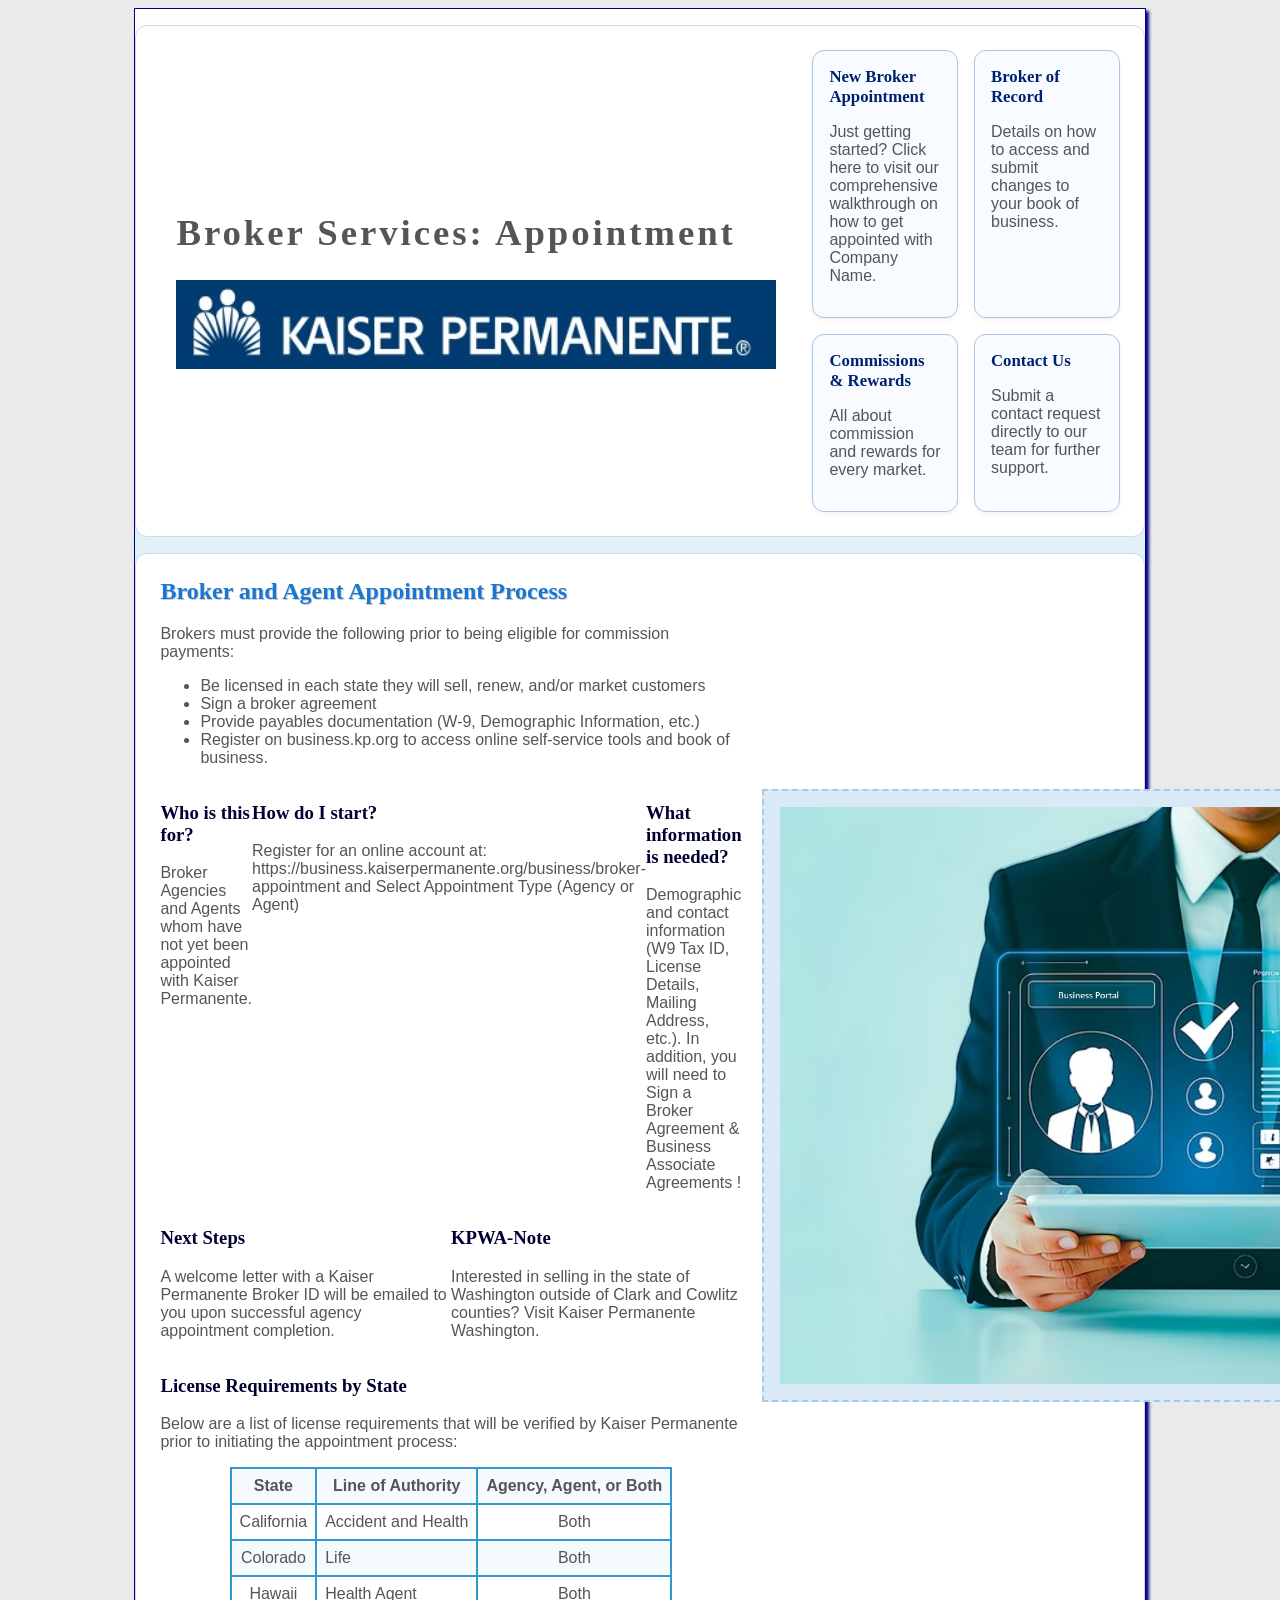
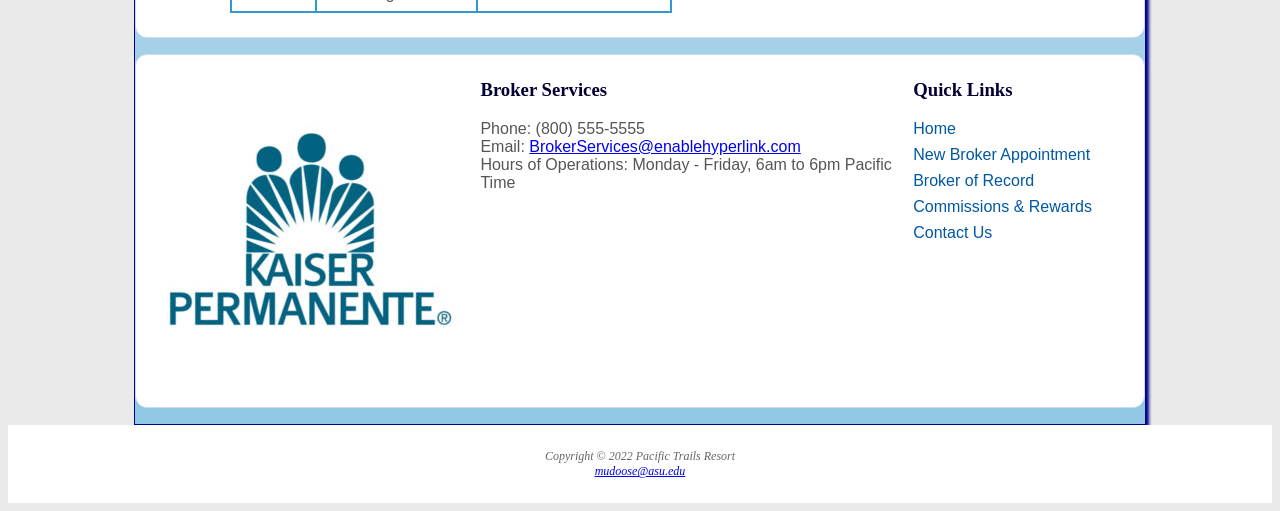
==== appointment.html @ 6fd4b5a9 "Add files via upload" ====
<!DOCTYPE html>
<html lang="en">
    <head>
        <meta charset="UTF-8">
        <meta name="viewport" content="width=device-width, initial-scale=1.0">
        <title>Broker Services:: Appointment</title>
        <link rel="stylesheet" href="kp.css">
    </head>
    <body>
    <div id="wrapper">
        <section class="swimlane swimlane-top">
            <div class="top-left">
                <div class="page-title">
                    <h1>Broker Services: Appointment</h1>
                    <img src="kplogo.jpg" alt="Kaiser Permanente Logo" class="company-logo" width="600px">
                </div>
            </div>
            <div class="top-right">
                <article class="card">
                    <h3><a href="appointment.html">New Broker Appointment</a></h3>
                    <p>Just getting started? Click here to visit our comprehensive walkthrough on how to get appointed with Company Name.</p>
                </article>
                <article class="card">
                    <h3><a href="brokerofrecord.html">Broker of Record</a></h3>
                    <p>Details on how to access and submit changes to your book of business.</p>
                </article>
                <article class="card">
                    <h3><a href="commissions.html">Commissions &amp; Rewards</a></h3>
                    <p>All about commission and rewards for every market.</p>
                </article>
                <article class="card">
                    <h3><a href="contact.html">Contact Us</a></h3>
                    <p>Submit a contact request directly to our team for further support.</p>
                </article>
            </div>
        </section>

        <section class="swimlane swimlane-middle">
            <div class="welcome-block">
                <h2>Broker and Agent Appointment Process</h2>
                <p>Brokers must provide the following prior to being eligible for commission payments:</p>
                <ul>
                    <li>Be licensed in each state they will sell, renew, and/or market customers</li>
                    <li>Sign a broker agreement</li>
                    <li>Provide payables documentation (W-9, Demographic Information, etc.)</li>
                    <li>Register on business.kp.org to access online self-service tools and book of business.</li>
                </ul>
           
            
            <div class="flow">
                <section>
                    <h3>Who is this for?</h3>
                    <p>Broker Agencies and Agents whom have not yet been appointed with Kaiser Permanente. 
</p>
                </section>
                <section>
                    <h3>How do I start?</h3>
                    <p>Register for an online account at: https://business.kaiserpermanente.org/business/broker-appointment and
                        Select Appointment Type (Agency or Agent)
</p>
                </section>
                <section>
                    <h3>What information is needed?</h3>
                    <p>Demographic and contact information (W9 Tax ID, License Details, Mailing Address, etc.). In addition, you will need to 
                        Sign a Broker Agreement & Business Associate Agreements
!</p>
                </section>
                
            </div>

            <div class="flow">
                <section>
                    <h3>Next Steps</h3>
                    <p>A welcome letter with a Kaiser Permanente Broker ID will be emailed to you upon successful agency appointment completion. </p>
                </section>
                <section>
                    <h3>KPWA-Note</h3>
                    <p>Interested in selling in the state of Washington outside of Clark and Cowlitz counties? Visit Kaiser Permanente Washington.
</p>
                </section>
                
            </div>
            
            <h3>
                License Requirements by State
            </h3>
                    <p>Below are a list of license requirements that will be verified by Kaiser Permanente prior to initiating the appointment process:</p>
                    <table>
                        <tr>
                            <th>State</th>
                            <th>Line of Authority</th>
                            <th>Agency, Agent, or Both</th>
                                                       
                        </tr>
                        <tr>
                            <td>California</td>
                            <td class="text">Accident and Health</td>
                            <td>Both</td>

                        </tr>
                        <tr>
                            <td>Colorado</td>
                            <td class="text">Life</td>
                            <td>Both</td>

                        </tr>
                        <tr>
                            <td>Hawaii</td>
                            <td class="text">Health Agent</td>
                            <td>Both</td>

                        </tr>                        
                        </table>
            
            </div>
            <div class="hero-block">
                <a href="https://www.kp.org" target="_blank">
                    <img src="portal.jpg" alt="Business Portal Visual" class="hero-image" width="900px">
                </a>
            </div>
            
            
       














        </section>

        <section class="swimlane swimlane-bottom">
            <div class="bottom-left">
                <img src="kplogo2.jpg" alt="Company Logo" class="footer-logo">
            </div>
            <div class="bottom-center">
                <h3>Broker Services</h3>
                <p>Phone: (800) 555-5555<br>
                Email: <a href="mailto:BrokerServices@enablehyperlink.com">BrokerServices@enablehyperlink.com</a><br>
                Hours of Operations: Monday - Friday, 6am to 6pm Pacific Time</p>
            </div>
            <div class="bottom-right">
                <h3>Quick Links</h3>
                <ul class="quick-links">
                    <li><a href="index.html">Home</a></li>
                    <li><a href="appointment.html">New Broker Appointment</a></li>
                    <li><a href="brokerofrecord.html">Broker of Record</a></li>
                    <li><a href="commissions.html">Commissions &amp; Rewards</a></li>
                    <li><a href="contact.html">Contact Us</a></li>
                </ul>
            </div>
        </section>
    </div>
    </body>
</html>
       
        
        <footer>
            Copyright &copy; 2022 Pacific Trails Resort<br>
            <a href="mailto:mudoose@asu.edu">mudoose@asu.edu</a> </i>
        </footer>
    </div>
    </body>
</html>
---- kp.css ----
* { box-sizing: border-box; }
body{
        background-color: #EAEAEA;
        color: #555555; 
        font-family: Arial, Helvetica, sans-serif;
}
#wrapper{
        background-color: #90C7E3;
        background-image: linear-gradient(to bottom, #FFFFFF, #90C7E3);
}

header{
        background-color: #002171;
        color: #FFFFFF;
        background-position: right;
        background-repeat: no-repeat;
        text-align: left;
}
header a:link {
    text-decoration: none;
    color: #FFFFFF;
}

header a:visited {
    text-decoration: none;
    color: #FFFFFF;
}

header a:hover {
    text-decoration: none;
    color: #90C7E3;
}
nav{
        font-weight: bold;
        padding: 0;
        font-size: 120%;
        text-align:  center;
         background-color: #FFFFFF;
}
nav ul{
        list-style: none;
        margin: 0;
        padding-left: 0;
        font-size: 1.2em;
}
nav li{
        margin-bottom: 0.5em;
        border-bottom: 1px solid darkblue; 
}
nav a{
        text-decoration: none;
}
nav a:link{
        color: #5C7FA3;
}
nav a:visited{
        color: #344873;
}
nav a:hover{
        color: #A52A2A;
}
main{
        padding-left: 30px;
        padding-right: 20px;
        padding-bottom: 20px;
        padding-top: 20px;
        display: block;
        background-color: #FFFFFF;
        overflow: auto;
        
}
h1{ 
         margin-bottom: 0; 
         font-family: Georgia, 'Times New Roman', Times, serif;
         margin-top: 0;
         letter-spacing: 0.25em;
         padding-bottom: 0.5em;
         padding-top: 0.5em;
}
h2{     
        color: #1976D2; 
        text-shadow: 1px 1px #CCCCCC;
        font-family: Georgia, 'Times New Roman', Times, serif;
}
h3{     
        color: #000033; 
        font-family: Georgia, 'Times New Roman', Times, serif;
}
main ul {
    list-style-image: url(marker.gif);
}
dt{      
        color: #002171; 
}

footer{ 
        color: #666666; 
        font-size: 75%;
        font-style: italic;
        text-align: center;
        font-family: Georgia, 'Times New Roman', Times, serif;
        padding: 2em;
        background-color: #FFFFFF;
}
.resort{ 
        color: #1976D2; 
        font-weight: bold;
}
.companyname{ 
    color: #833B83; 
}
#contact{ 
    font-size: 90%;
}
#homehero{
    height: 300px;
    background-image: url(coast2.jpg);
    background-size: 100% 100%;
    background-repeat: no-repeat;
}
#yurthero{
    height: 300px;
    background-image: url(yurt.jpg);
    background-size: 100% 100%;
    background-repeat: no-repeat;
}
#trailhero{
    height: 300px;
    background-image: url(trail.jpg);
    background-size: 100% 100%;
    background-repeat: no-repeat;
}





table { 
        border: 2px solid #3399CC;
        border-collapse: collapse;
        margin: auto; 
}
th, td { border: 2px solid #3399CC; padding: 0.5em; 
         font-family: Arial, sans-serif; 
}
td { text-align: center; 
}
.text {
    text-align: left;
}
tr:nth-of-type(odd) { background-color: #F5FAFC; 
}


form {  display: flex;
        flex-direction: column;
        flex-wrap: nowrap;
        gap: 1em;
        width: 60%;
        max-width: 30em;
        font-family: Arial, sans-serif;
}

input, 
textarea { 
        margin-bottom: 0.5em;
}

video {
    float: right;
    margin: 1em;
    width: 320px;
    height: 240px;
}


@media (min-width: 600px) {
    nav {
        text-align: center;
    }
    nav ul {
        display: flex;
        flex-direction: row;
        flex-wrap: nowrap;
        justify-content: space-around;
    }
    nav li {
        border-bottom: none;
    }
    .flow {
        display: flex;
        flex-direction: row;
    }
    section {
        margin-left: 2em;
        margin-right: 2em;
        flex: 1;
    }
   form {
        width: 60%;
        max-width: 30em;
        display: grid;
        gap: 1em;
        grid-template-columns: 6em 1fr;
       
    }
    input[type="submit"] {
        grid-column: 2 / 3;
        width: 9em;
    }
}


@media (min-width: 1024px) {
                                                                                        
#wrapper{
        margin: 0 auto;
        width: 80%;
        border: 1px solid darkblue;
        box-shadow: 3px 3px 3px darkblue;
}

nav {
        text-align: left;
        padding-left: 1em;
        background-color: transparent;
}
nav ul {
        display: flex;
        flex-direction: row;
        flex-wrap: nowrap;
        justify-content: space-around;
}
nav li {
        border-bottom: none;
        
}
.flow {
        display: flex;
        flex-direction: row;
}
section {
        margin-left: 2em;
        margin-right: 2em;
        flex: 1;
}

@supports (display: grid) {
        #wrapper {
        display: grid;
        grid-template: "header header" auto
                        "nav hero" auto
                        "nav main" 1fr
                        "nav footer" auto / 220px 1fr;
        gap: 0em;
        }
        header {
        grid-area: header;
        }
        nav {
        grid-area: nav;
        }
        .hero {
        grid-area: hero;
        }
        main {
        grid-area: main;
        }
        footer {
        grid-area: footer;
        }
        nav ul {
        flex-direction: column;
        padding-top: 1em;
        }
}


}

#wrapper {
    display: block !important;
}

section {
    margin: 0;
}

.swimlane {
    display: grid;
    gap: 1.25rem;
    padding: 1.5rem;
    background-color: #FFFFFF;
    border: 1px solid #D1D9E6;
    border-radius: 0.75rem;
    margin: 1rem 0;
}

.swimlane-top {
    grid-template-columns: 1.2fr 1fr;
}

.top-right {
    display: grid;
    grid-template-columns: 1fr 1fr;
    gap: 1rem;
}

.card {
    background-color: #F8FBFF;
    border: 1px solid #AAC8E4;
    border-radius: 0.75rem;
    padding: 1rem;
    box-shadow: 0 2px 4px rgba(0, 0, 0, 0.05);
}

.card h3 {
    margin-top: 0;
    margin-bottom: 0.5rem;
    font-size: 1.05rem;
}

.card a {
    color: #002171;
    text-decoration: none;
}

.card a:hover {
    text-decoration: underline;
}

.page-title {
    display: flex;
    flex-direction: column;
    justify-content: center;
    height: 100%;
    padding: 1rem;
}

.page-title h1 {
    margin: 0 0 0.5rem;
    font-size: 2.3rem;
    letter-spacing: 0.08em;
}

.page-title .subtitle {
    margin: 0;
    color: #344873;
    font-size: 1rem;
}

.swimlane-middle {
    grid-template-columns: 1fr 1fr;
    align-items: center;
}

.welcome-block h2 {
    margin-top: 0;
}

.hero-image {
    min-height: 260px;
    background-color: #D9EAF6;
    border: 2px dashed #AAC8E4;
    display: flex;
    align-items: center;
    justify-content: center;
    color: #3A4B68;
    font-weight: bold;
    padding: 1rem;
    text-align: center;
}

.swimlane-bottom {
    grid-template-columns: 1fr 2fr 1fr;
    align-items: start;
}

.logo-placeholder {
    min-height: 140px;
    display: flex;
    align-items: center;
    justify-content: center;
    background-color: #F0F6FB;
    border: 1px solid #AAC8E4;
    border-radius: 0.75rem;
    font-weight: bold;
    color: #344873;
}

.bottom-center h3,
.bottom-right h3 {
    margin-top: 0;
}

.quick-links {
    list-style: none;
    padding-left: 0;
    margin: 0;
}

.quick-links li {
    margin-bottom: 0.5rem;
}

.quick-links a {
    color: #0057A4;
    text-decoration: none;
}

.quick-links a:hover {
    text-decoration: underline;
}

@media (max-width: 1023px) {
    .swimlane-top,
    .swimlane-middle,
    .swimlane-bottom {
        grid-template-columns: 1fr;
    }

    .top-right {
        grid-template-columns: 1fr;
    }
}

@media (max-width: 600px) {
    .swimlane {
        padding: 1rem;
    }

    .page-title h1 {
        font-size: 1.8rem;
    }
}
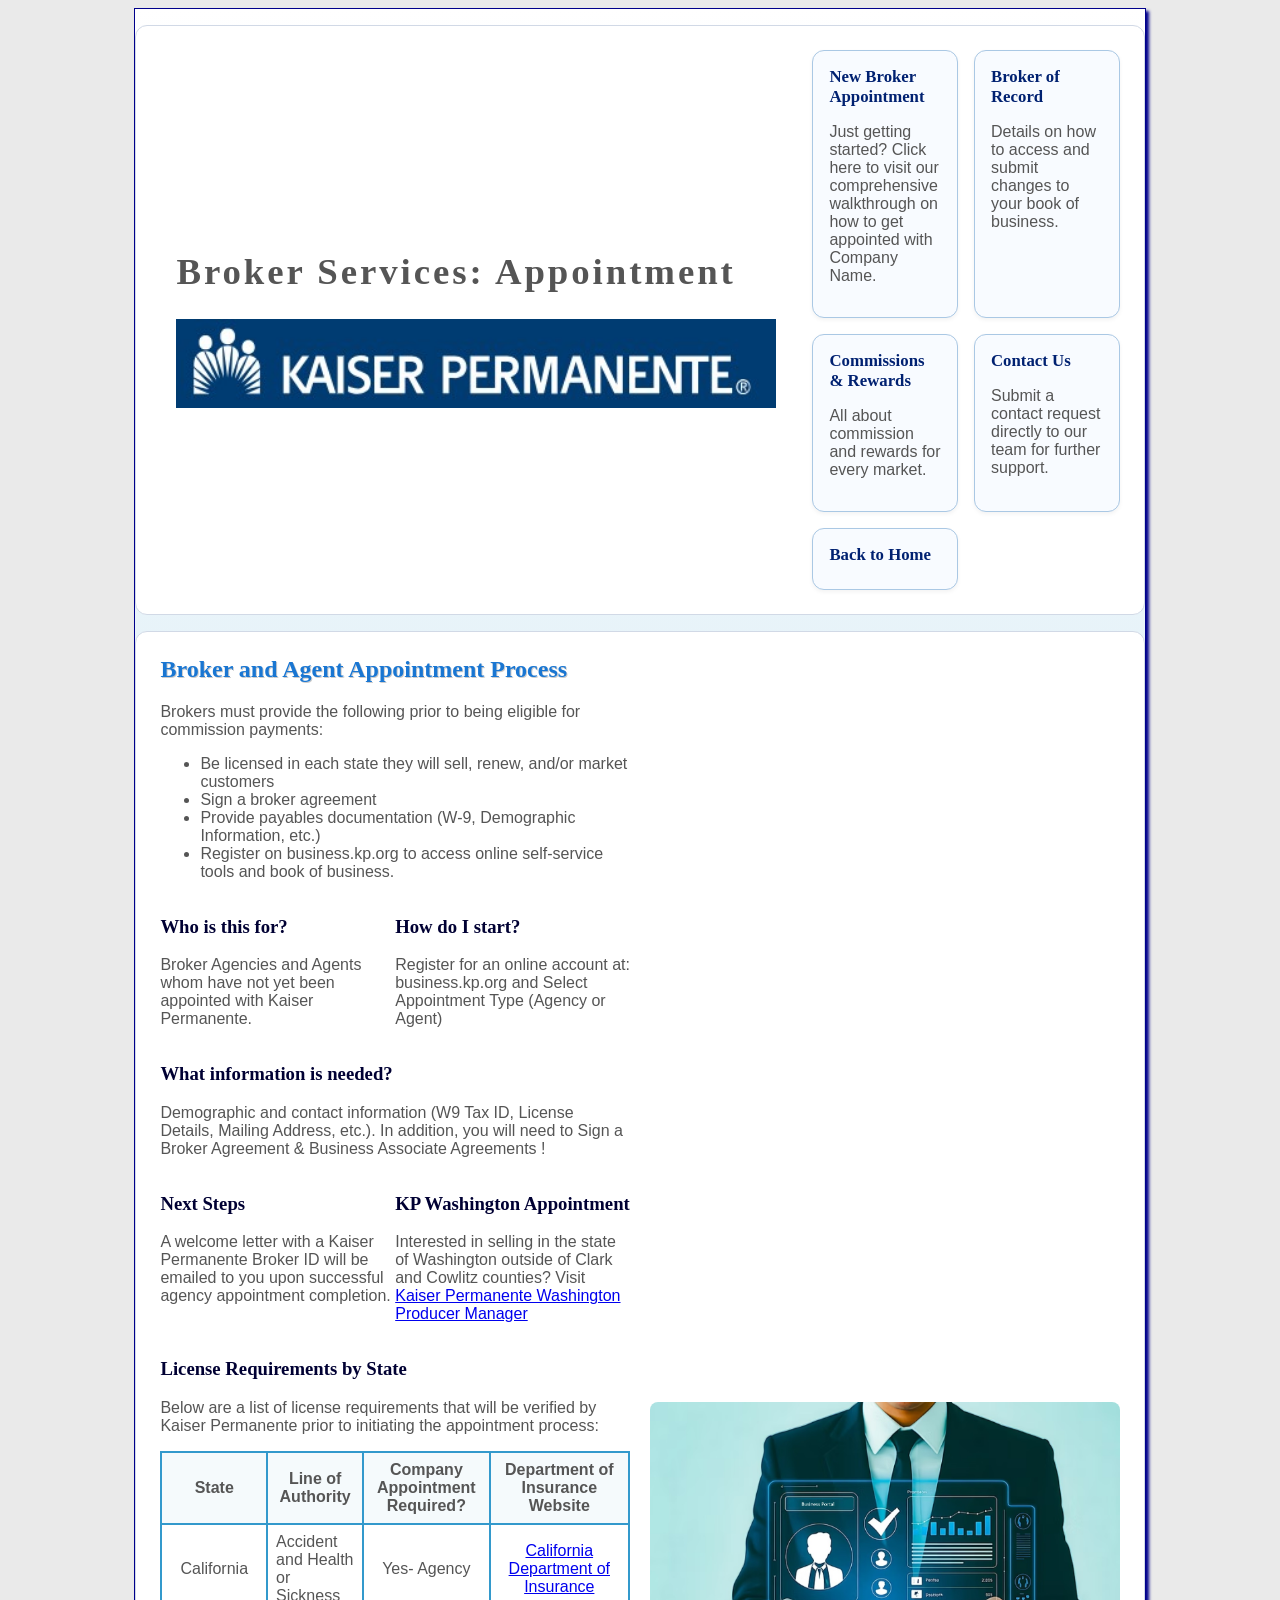
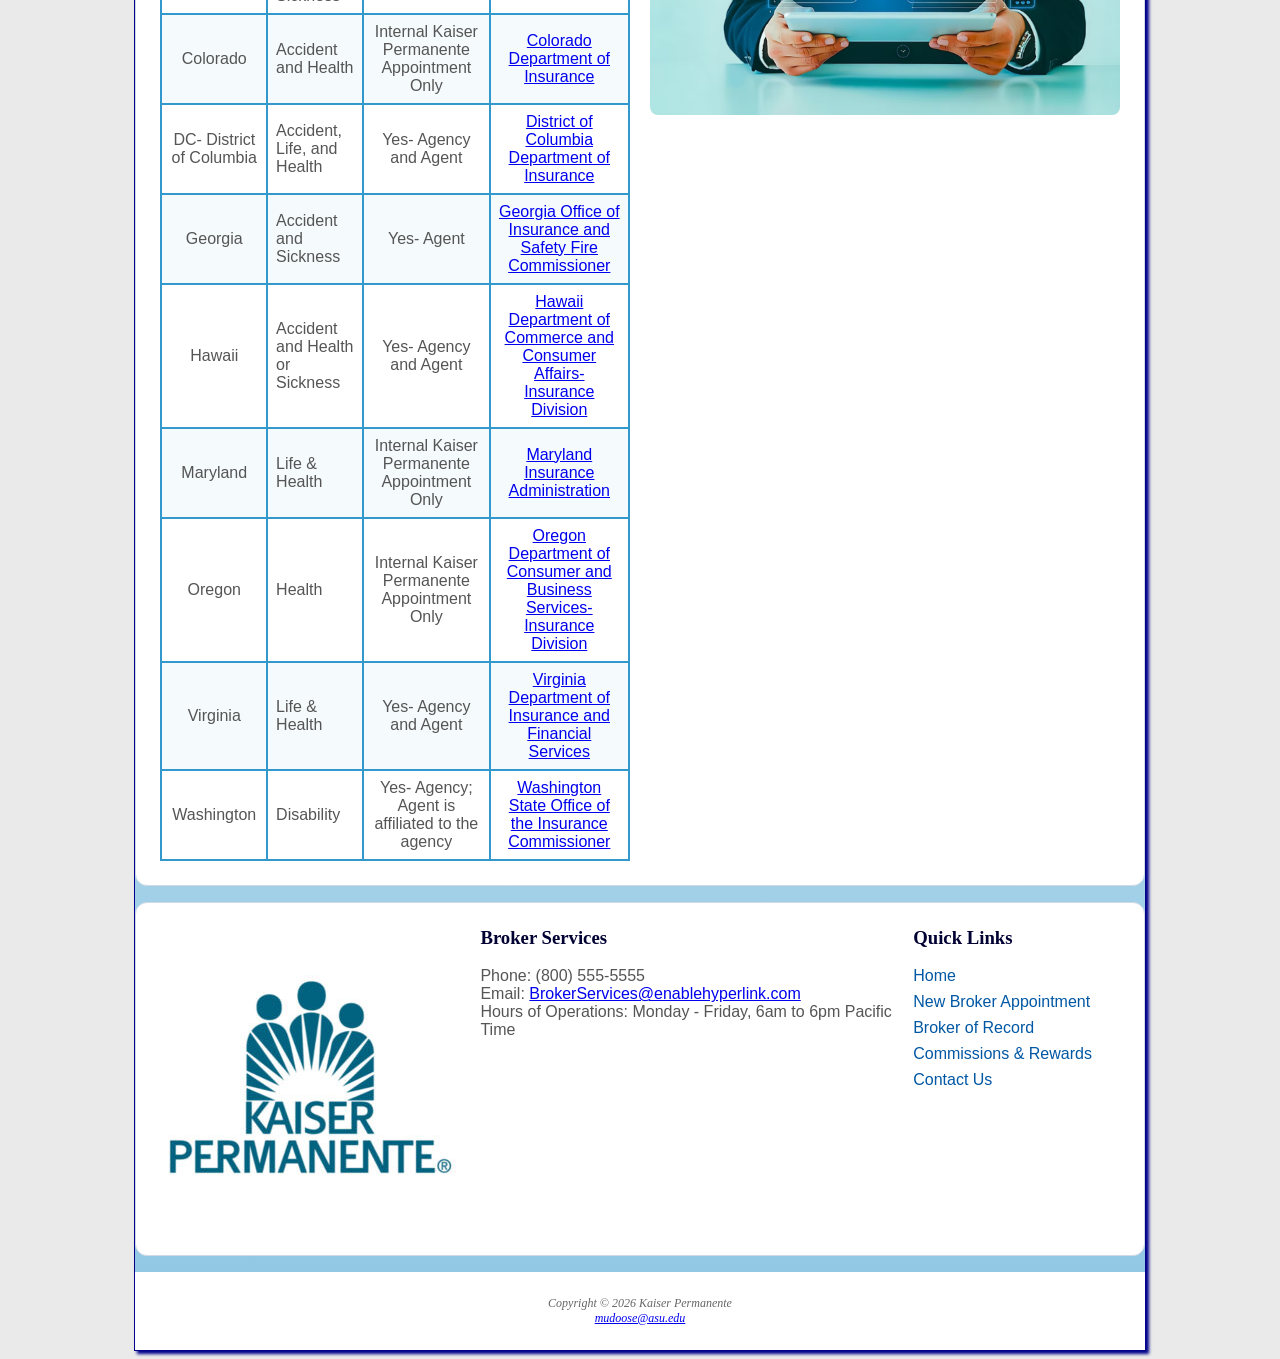
==== commit 4a4e6289: "Add files via upload" ====
--- a/appointment.html
+++ b/appointment.html
@@ -5,6 +5,8 @@
         <meta name="viewport" content="width=device-width, initial-scale=1.0">
         <title>Broker Services:: Appointment</title>
         <link rel="stylesheet" href="kp.css">
+        <meta name="description" content="Detailed instructions for the broker appointment process at Kaiser Permanente.">
+    </head>
     </head>
     <body>
     <div id="wrapper">
@@ -31,6 +33,9 @@
                 <article class="card">
                     <h3><a href="contact.html">Contact Us</a></h3>
                     <p>Submit a contact request directly to our team for further support.</p>
+                </article>
+                <article class="card">
+                    <h3><a href="index.html">Back to Home</a></h3>
                 </article>
             </div>
         </section>
@@ -55,10 +60,13 @@
                 </section>
                 <section>
                     <h3>How do I start?</h3>
-                    <p>Register for an online account at: https://business.kaiserpermanente.org/business/broker-appointment and
+                    <p>Register for an online account at: business.kp.org and
                         Select Appointment Type (Agency or Agent)
-</p>
-                </section>
+                </section>
+                
+            </div>
+            <div class="flow">
+
                 <section>
                     <h3>What information is needed?</h3>
                     <p>Demographic and contact information (W9 Tax ID, License Details, Mailing Address, etc.). In addition, you will need to 
@@ -67,15 +75,14 @@
                 </section>
                 
             </div>
-
             <div class="flow">
                 <section>
                     <h3>Next Steps</h3>
                     <p>A welcome letter with a Kaiser Permanente Broker ID will be emailed to you upon successful agency appointment completion. </p>
                 </section>
                 <section>
-                    <h3>KPWA-Note</h3>
-                    <p>Interested in selling in the state of Washington outside of Clark and Cowlitz counties? Visit Kaiser Permanente Washington.
+                    <h3>KP Washington Appointment</h3>
+                    <p>Interested in selling in the state of Washington outside of Clark and Cowlitz counties? Visit <a href="https://wa-producer-manager.kaiserpermanente.org/sales/">Kaiser Permanente Washington Producer Manager</a>
 </p>
                 </section>
                 
@@ -89,27 +96,73 @@
                         <tr>
                             <th>State</th>
                             <th>Line of Authority</th>
-                            <th>Agency, Agent, or Both</th>
+                            <th>Company Appointment Required?</th>
+                            <th>Department of Insurance Website</th>
                                                        
                         </tr>
                         <tr>
                             <td>California</td>
+                            <td class="text">Accident and Health or Sickness</td>
+                            <td>Yes- Agency</td>
+                            <td><a href="https://www.insurance.ca.gov/0200-industry/ target="_blank">California Department of Insurance</a></td>
+
+                        </tr>
+                        <tr>
+                            <td>Colorado</td>
                             <td class="text">Accident and Health</td>
-                            <td>Both</td>
+                            <td>Internal Kaiser Permanente Appointment Only</td>
+                            <td><a href="https://doi.colorado.gov/health-insurance" target="_blank">Colorado Department of Insurance</a></td>
 
                         </tr>
                         <tr>
-                            <td>Colorado</td>
-                            <td class="text">Life</td>
-                            <td>Both</td>
-
-                        </tr>
-                        <tr>
+                            <td>DC- District of Columbia</td>
+                            <td class="text">Accident, Life, and Health</td>
+                            <td>Yes- Agency and Agent</td>
+                            <td><a href="https://dchealth.dc.gov/service/health-professionals" target="_blank">District of Columbia Department of Insurance</a></td>
+
+                        </tr> 
+                            <tr>
+                            <td>Georgia</td>
+                            <td class="text">Accident and Sickness</td>
+                            <td>Yes- Agent</td>
+                            <td><a href="https://oci.georgia.gov/agents-agency-licensing" target="_blank">Georgia Office of Insurance and Safety Fire Commissioner</a></td>
+
+                        </tr>   
+                            <tr>
                             <td>Hawaii</td>
-                            <td class="text">Health Agent</td>
-                            <td>Both</td>
-
-                        </tr>                        
+                            <td class="text">Accident and Health or Sickness</td>
+                            <td>Yes- Agency and Agent</td>
+                            <td><a href="https://cca.hawaii.gov/ins/agent/ target="_blank">Hawaii Department of Commerce and Consumer Affairs- Insurance Division</a></td>
+
+                        </tr>   
+                            <tr>
+                            <td>Maryland</td>
+                            <td class="text">Life & Health</td>
+                            <td>Internal Kaiser Permanente Appointment Only</td>
+                            <td><a href="https://insurance.maryland.gov/Producer/Pages/default.aspx" target="_blank">Maryland Insurance Administration</a></td>
+
+                        </tr>   
+                            <tr>
+                            <td>Oregon</td>
+                            <td class="text">Health</td>
+                            <td>Internal Kaiser Permanente Appointment Only</td>
+                            <td><a href="https://dfr.oregon.gov/business/licensing/insurance/pages/producer-licensing.aspx" target="_blank">Oregon Department of Consumer and Business Services- Insurance Division</a></td>
+                        <tr>
+                            <td>Virginia</td>
+                            <td class="text">Life & Health</td>
+                            <td>Yes- Agency and Agent</td>
+                            <td><a href="https://www.scc.virginia.gov/regulated-industries/bureau-of-insurance/" target="_blank">Virginia Department of Insurance and Financial Services</a></td>
+
+                        </tr> 
+                            <tr>
+                            <td>Washington</td>
+                            <td class="text">Disability</td>
+                            <td>Yes- Agency; Agent is affiliated to the agency</td>
+                            <td><a href="https://www.insurance.wa.gov/licensing-producer-licensing" target="_blank">Washington State Office of the Insurance Commissioner</a></td>
+
+
+                        
+                        </tr>                          
                         </table>
             
             </div>
@@ -121,19 +174,6 @@
             
             
        
-
-
-
-
-
-
-
-
-
-
-
-
-
 
         </section>
 
@@ -158,14 +198,10 @@
                 </ul>
             </div>
         </section>
-    </div>
-    </body>
-</html>
-       
-        
+
         <footer>
-            Copyright &copy; 2022 Pacific Trails Resort<br>
-            <a href="mailto:mudoose@asu.edu">mudoose@asu.edu</a> </i>
+            Copyright &copy; 2026 Kaiser Permanente<br>
+            <a href="mailto:mudoose@asu.edu">mudoose@asu.edu</a>
         </footer>
     </div>
     </body>
--- a/kp.css
+++ b/kp.css
@@ -67,6 +67,7 @@
         display: block;
         background-color: #FFFFFF;
         overflow: auto;
+        text-align: center;
         
 }
 h1{ 
@@ -112,21 +113,10 @@
 #contact{ 
     font-size: 90%;
 }
-#homehero{
+ 
+#emailhero{
     height: 300px;
-    background-image: url(coast2.jpg);
-    background-size: 100% 100%;
-    background-repeat: no-repeat;
-}
-#yurthero{
-    height: 300px;
-    background-image: url(yurt.jpg);
-    background-size: 100% 100%;
-    background-repeat: no-repeat;
-}
-#trailhero{
-    height: 300px;
-    background-image: url(trail.jpg);
+    background-image: url(emails.jpg);
     background-size: 100% 100%;
     background-repeat: no-repeat;
 }
@@ -156,21 +146,54 @@
         flex-direction: column;
         flex-wrap: nowrap;
         gap: 1em;
-        width: 60%;
-        max-width: 30em;
+        width: 90%;
+        max-width: 48em;
+        margin: 0 auto;
         font-family: Arial, sans-serif;
 }
 
-input, 
-textarea { 
+form label {
+        display: block;
+        margin-bottom: 0.35em;
+}
+
+input,
+textarea,
+select {
+        width: 100%;
+        box-sizing: border-box;
         margin-bottom: 0.5em;
 }
 
+.field-group {
+        display: flex;
+        flex-direction: column;
+        gap: 0.35rem;
+}
+
+.checkbox-group {
+        display: grid;
+        grid-template-columns: repeat(2, minmax(0, 1fr));
+        gap: 0.35rem 1rem;
+}
+
+.checkbox-group label {
+        display: inline-flex;
+        align-items: center;
+        gap: 0.5rem;
+        margin-bottom: 0;
+}
+
+.field-group.wide {
+        width: 100%;
+}
+
 video {
-    float: right;
-    margin: 1em;
-    width: 320px;
-    height: 240px;
+    display: block;
+    width: 100%;
+    max-width: 100%;
+    height: auto;
+    margin: 0;
 }
 
 
@@ -197,16 +220,30 @@
         flex: 1;
     }
    form {
-        width: 60%;
-        max-width: 30em;
+        width: 90%;
+        max-width: 48em;
+        margin: 0 auto;
         display: grid;
-        gap: 1em;
-        grid-template-columns: 6em 1fr;
-       
+        gap: 1rem 1.5rem;
+        grid-template-columns: repeat(2, minmax(0, 1fr));
+    }
+    .field-group.wide {
+        grid-column: 1 / -1;
+        justify-self: center;
+        max-width: 38rem;
+        width: 100%;
+    }
+    .submit-row {
+        grid-column: 1 / -1;
+        justify-self: center;
+        width: auto;
+    }
+    .checkbox-group {
+        grid-template-columns: repeat(4, minmax(0, 1fr));
     }
     input[type="submit"] {
-        grid-column: 2 / 3;
-        width: 9em;
+        width: 12em;
+        margin: 0.5em 0 0 0;
     }
 }
 
@@ -359,16 +396,16 @@
 }
 
 .hero-image {
-    min-height: 260px;
-    background-color: #D9EAF6;
-    border: 2px dashed #AAC8E4;
-    display: flex;
-    align-items: center;
-    justify-content: center;
-    color: #3A4B68;
-    font-weight: bold;
-    padding: 1rem;
-    text-align: center;
+    width: 100%;
+    max-width: 100%;
+    height: auto;
+    display: block;
+    border-radius: 0.5rem;
+}
+
+.hero-block {
+    max-width: 100%;
+    overflow: hidden;
 }
 
 .swimlane-bottom {
